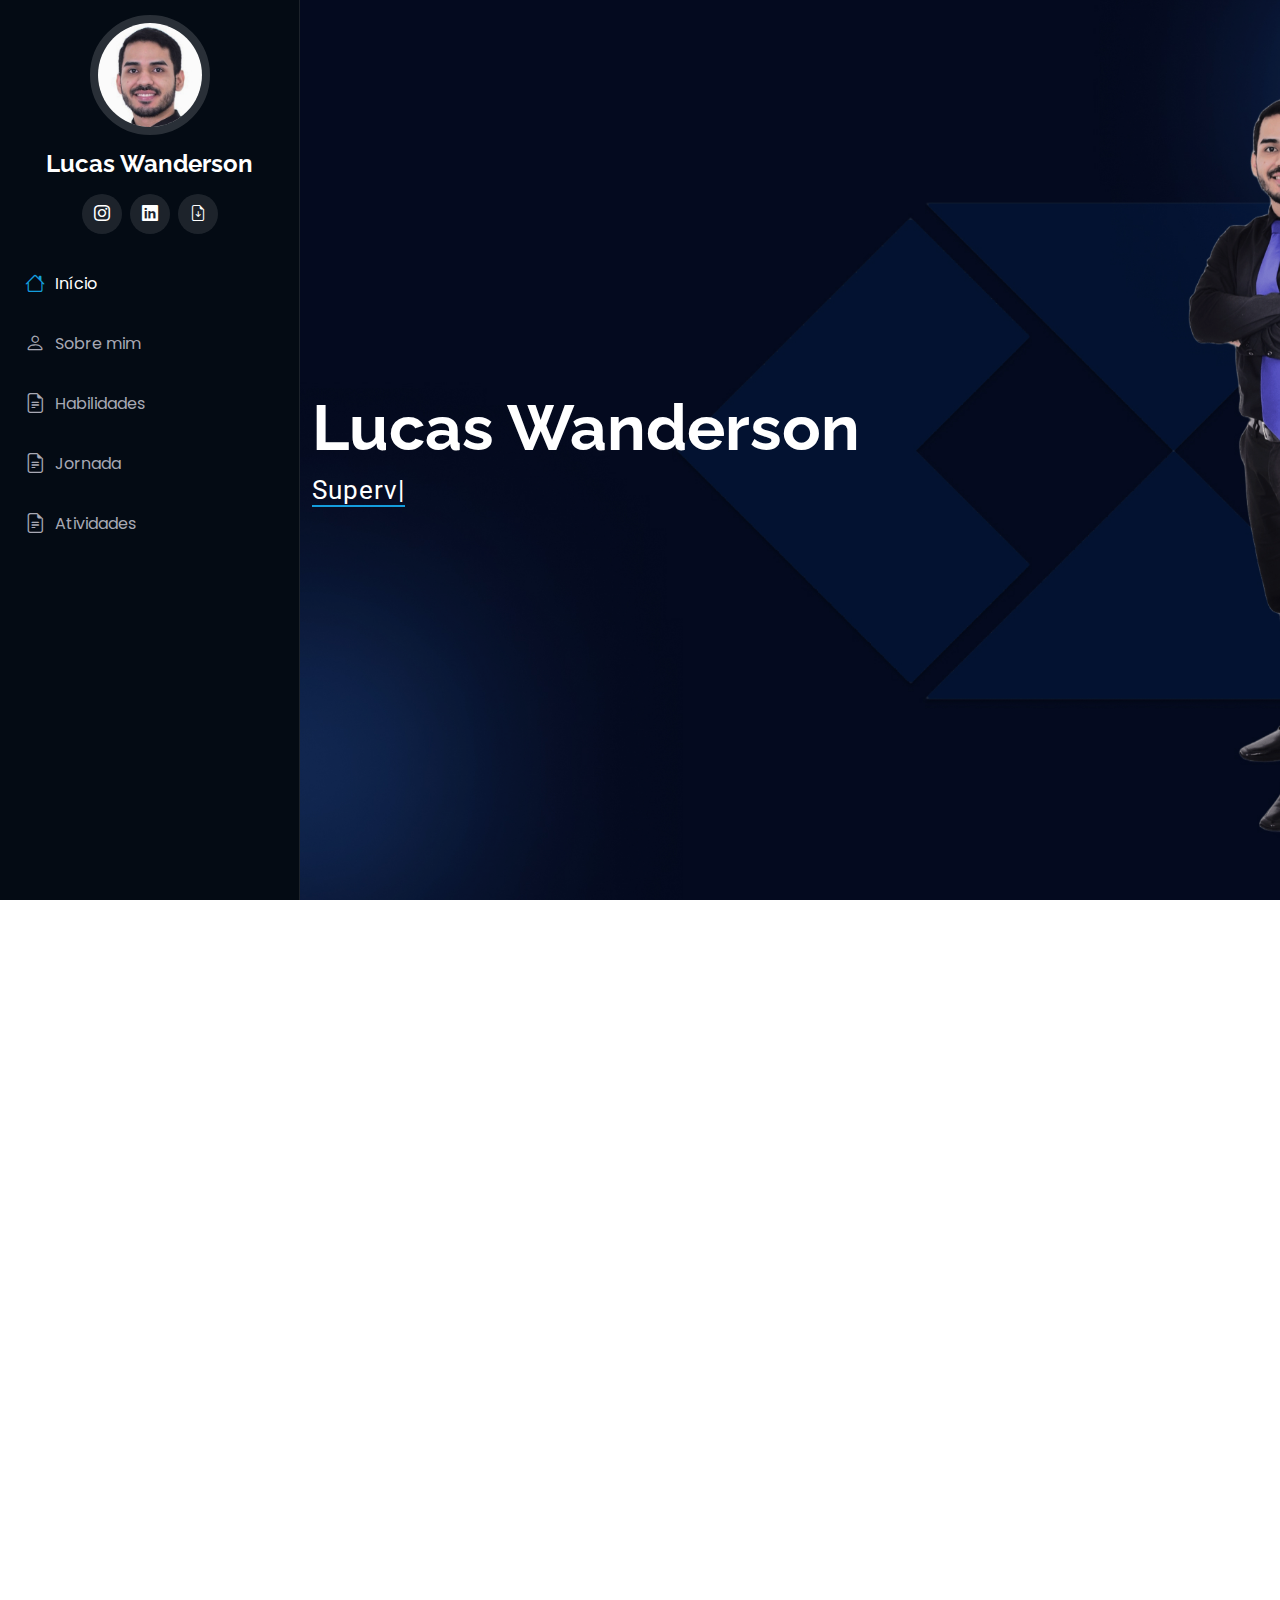
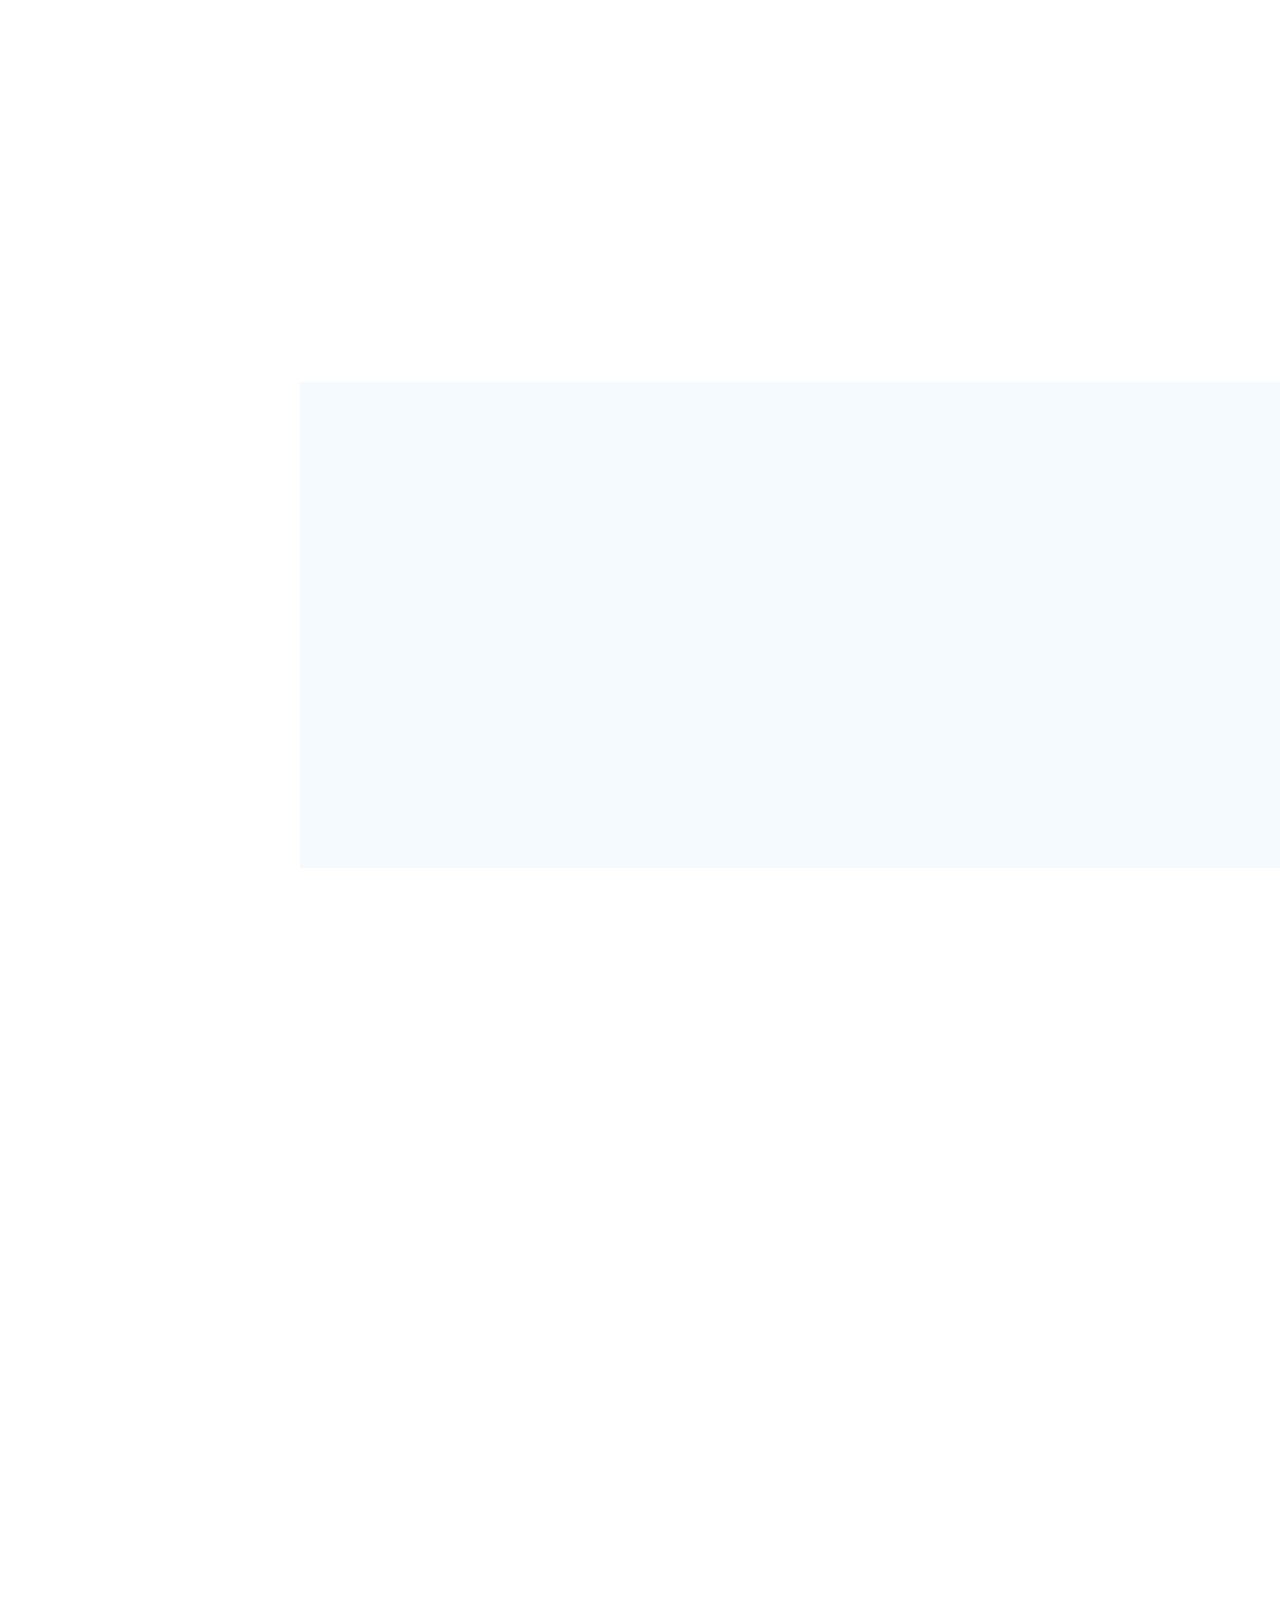
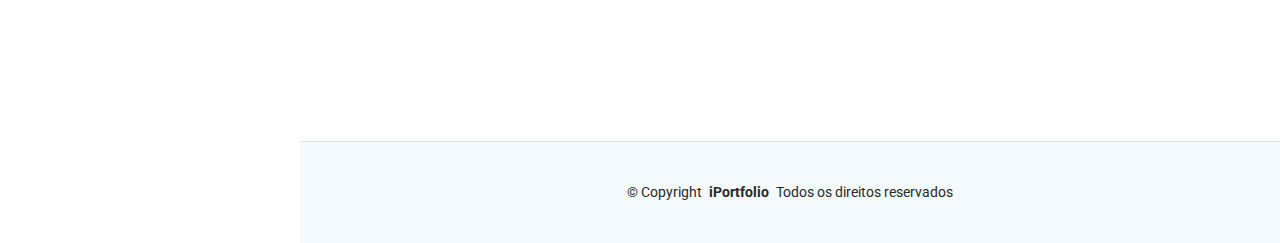
==== index.html @ 3a264b9e "subindo" ====
<!DOCTYPE html>
<html lang="en">

<head>
  <meta charset="utf-8">
  <meta content="width=device-width, initial-scale=1.0" name="viewport">
  <title>Lucas Wanderson</title>
  <meta content="" name="description">
  <meta content="" name="keywords">

  <!-- Favicons -->
  <link href="assets/img/favicon.png" rel="icon">
  <link href="assets/img/apple-touch-icon.png" rel="apple-touch-icon">

  <!-- Fonts -->
  <link href="https://fonts.googleapis.com" rel="preconnect">
  <link href="https://fonts.gstatic.com" rel="preconnect" crossorigin>
  <link href="https://fonts.googleapis.com/css2?family=Roboto:ital,wght@0,100;0,300;0,400;0,500;0,700;0,900;1,100;1,300;1,400;1,500;1,700;1,900&family=Poppins:ital,wght@0,100;0,200;0,300;0,400;0,500;0,600;0,700;0,800;0,900;1,100;1,200;1,300;1,400;1,500;1,600;1,700;1,800;1,900&family=Raleway:ital,wght@0,100;0,200;0,300;0,400;0,500;0,600;0,700;0,800;0,900;1,100;1,200;1,300;1,400;1,500;1,600;1,700;1,800;1,900&display=swap" rel="stylesheet">

  <!-- Vendor CSS Files -->
  <link href="assets/vendor/bootstrap/css/bootstrap.min.css" rel="stylesheet">
  <link href="assets/vendor/bootstrap-icons/bootstrap-icons.css" rel="stylesheet">
  <link href="assets/vendor/aos/aos.css" rel="stylesheet">
  <link href="assets/vendor/glightbox/css/glightbox.min.css" rel="stylesheet">
  <link href="assets/vendor/swiper/swiper-bundle.min.css" rel="stylesheet">

  <!-- Main CSS File -->
  <link href="assets/css/main.css" rel="stylesheet">

  <!-- =======================================================
  * Template Name: iPortfolio
  * Template URL: https://bootstrapmade.com/iportfolio-bootstrap-portfolio-websites-template/
  * Updated: Jun 29 2024 with Bootstrap v5.3.3
  * Author: BootstrapMade.com
  * License: https://bootstrapmade.com/license/
  ======================================================== -->
</head>

<body class="index-page">

  <header id="header" class="header dark-background d-flex flex-column">
    <i class="header-toggle d-xl-none bi bi-list"></i>

    <div class="profile-img">
      <img src="assets/img/my-profile.jpg" alt="" class="img-fluid rounded-circle">
    </div>

    <a href="index.html" class="logo d-flex align-items-center justify-content-center">
      <!-- Uncomment the line below if you also wish to use an image logo -->
      <!-- <img src="assets/img/logo.png" alt=""> -->
      <h1 class="sitename">Lucas Wanderson</h1>
    </a>

    <div class="social-links text-center">
      <!-- <a href="#" class="twitter"><i class="bi bi-twitter-x"></i></a>
      <a href="#" class="facebook"><i class="bi bi-facebook"></i></a> -->
      <a href="https://www.instagram.com/lwcn97?igsh=OGFjcnBmeXV5bHp3" class="instagram"><i class="bi bi-instagram"></i></a>
      <!-- <a href="#" class="google-plus"><i class="bi bi-skype"></i></a> -->
      <a href="https://www.linkedin.com/in/lucas-wanderson-6985551a0/" class="linkedin"><i class="bi bi-linkedin"></i></a>

      <a href="assets/Profile.pdf" class="cv-download" download><i class="bi bi-file-earmark-arrow-down"></i></a>
    </div>

    <nav id="navmenu" class="navmenu">
      <ul>
        <li><a href="#hero" class="active"><i class="bi bi-house navicon"></i>Início</a></li>
        <li><a href="#about"><i class="bi bi-person navicon"></i> Sobre mim</a></li>
        <li><a href="#skills"><i class="bi bi-file-earmark-text navicon"></i> Habilidades</a></li>
        <li><a href="#resume"><i class="bi bi-file-earmark-text navicon"></i> Jornada</a></li>
        <li><a href="#services"><i class="bi-file-earmark-text navicon"></i> Atividades</a></li>
        <!-- <li><a href="#services"><i class="bi bi-hdd-stack navicon"></i> Competências</a></li> -->
        <!-- <li class="dropdown"><a href="#"><i class="bi bi-menu-button navicon"></i> <span>Dropdown</span> <i class="bi bi-chevron-down toggle-dropdown"></i></a>
          <ul>
            <li><a href="#">Dropdown 1</a></li>
            <li class="dropdown"><a href="#"><span>Deep Dropdown</span> <i class="bi bi-chevron-down toggle-dropdown"></i></a>
              <ul>
                <li><a href="#">Deep Dropdown 1</a></li>
                <li><a href="#">Deep Dropdown 2</a></li>
                <li><a href="#">Deep Dropdown 3</a></li>
                <li><a href="#">Deep Dropdown 4</a></li>
                <li><a href="#">Deep Dropdown 5</a></li>
              </ul>
            </li>
            <li><a href="#">Dropdown 2</a></li>
            <li><a href="#">Dropdown 3</a></li>
            <li><a href="#">Dropdown 4</a></li>
          </ul>
        </li> -->
        <!-- <li><a href="#contact"><i class="bi bi-envelope navicon"></i> Contato</a></li> -->
      </ul>
    </nav>

  </header>

  <main class="main">

    <!-- Hero Section -->
    <section id="hero" class="hero section dark-background">

      <img src="assets/img/bg-hero-1.jpg" alt="" data-aos="fade-in" class="">

      <div class="container" data-aos="fade-up" data-aos-delay="30">
        <h2>Lucas Wanderson</h2>
        <p> <span class="typed" data-typed-items="Supervisor de Operações, Supervisor de Logística, Coordenador de Logística, Especialista em Logística, Líder, Analista de Logística, Gestão e Liderança de Equipes, Inbound e Outbound, SLAs, KPIs, Supply Chain"></span><span class="typed-cursor typed-cursor--blink" aria-hidden="true"></span><span class="typed-cursor typed-cursor--blink" aria-hidden="true"></span></p>
      </div>

    </section><!-- /Hero Section -->

    <!-- About Section -->
    <section id="about" class="about section">

      <!-- Section Title -->
      <div class="container section-title" data-aos="fade-up">
        <h2>Sobre</h2>
        <p>Sou Supervisor de Logística com mais de 5 anos de experiência no setor, sendo os últimos 3 anos dedicados à supervisão de operações logísticas. Tenho expertise em gestão de processos que abrangem recebimento, armazenagem, expedição, transporte e distribuição, sempre com foco na otimização e melhoria contínua.</p>
      </div><!-- End Section Title -->

      <div class="container" data-aos="fade-up" data-aos-delay="100">

        <div class="row gy-4 justify-content-center">
          <div class="col-lg-4">
            <img src="assets/img/bg-hero-2.jpg" class="img-fluid" alt="">
          </div>
          <div class="col-lg-8 content">
            <h2>Supervisor de Operações</h2>
            <p class="fst-italic py-3">
              Minha abordagem estratégica e técnica visa sempre agregar valor ao processo logístico, visando resultados consistentes e a melhoria dos processos de forma sustentável.
            </p>
            <div class="row">
              <div class="col-lg-6">
                <ul>
                  <li><i class="bi bi-chevron-right"></i> <strong>Idade:</strong> <span>28</span></li>
                  <li><i class="bi bi-chevron-right"></i> <strong>Email:</strong> <span>uso.wanderson@gmail.com</span></li>
                  <li><i class="bi bi-chevron-right"></i> <strong>Cidade:</strong> <span>Manaus / AM</span></li>
                </ul>
              </div>
              <div class="col-lg-6">
                <ul>
                 
                  <li><i class="bi bi-chevron-right"></i> <strong>Graduação:</strong> <span>Lógistica</span></li>
                  <li><i class="bi bi-chevron-right"></i> <strong>Especialização l :</strong> <span>Engenharia de Produção</span></li>
                  <li><i class="bi bi-chevron-right"></i> <strong>Especialização ll :</strong> <span>Capacitação, Comércio e Varejo</span></li>
                </ul>
              </div>
            </div>
            <p class="py-3">
              Ao longo da minha trajetória, desenvolvi habilidades sólidas na análise de KPIs e SLAs, com o objetivo de garantir o cumprimento de prazos, aumentar a produtividade e assegurar a eficiência e a qualidade dos serviços prestados. Minha atuação é orientada pela busca constante da excelência, sempre voltada para a satisfação dos clientes internos e externos.
            </p>
          </div>
        </div>

      </div>

    </section><!-- /About Section -->

    <!-- Stats Section -->
    <section id="stats" class="stats section">

      <div class="container" data-aos="fade-up" data-aos-delay="100">

        <div class="row gy-4">

          <div class="col-lg-4 col-md-6">
            <div class="stats-item">
              <img src="/assets/img/cs-bahia.png" width="250px">
              <p><strong>Supervisor de Operações</strong> <p> 3 anos</p></p>
              <a href="/atividades-cs-bahia.html">Saiba mais</a>
            </div>
          </div><!-- End Stats Item -->

          <div class="col-lg-4 col-md-6">
            <div class="stats-item">
              <img src="/assets/img/bemol.png" width="250px">
              <p><strong>Supervisor de Operações</strong> <p> 2 anos +</p></p>
              <a href="/atividades-bemol.html">Saiba mais</a>
             
            </div>
          </div><!-- End Stats Item -->

          <div class="col-lg-4 col-md-6">
            <div class="stats-item">
              <img src="/assets/img/pmz.png" width="250px">
              <p><strong>Auxiliar de Logística e Vendas</strong><p> 2 anos</p></p>
              <a href="/atividades-pmz.html">Saiba mais</a>
            </div>
          </div><!-- End Stats Item -->

          <!-- <div class="col-lg-3 col-md-6">
            <div class="stats-item">
              <i class="bi bi-people"></i>
              <span data-purecounter-start="0" data-purecounter-end="32" data-purecounter-duration="1" class="purecounter"></span>
              <p><strong>Hard Workers</strong> <span>rerum asperiores dolor</span></p>
            </div>
          </div>End Stats Item -->

        </div>

      </div>

    </section><!-- /Stats Section -->

    <!-- Skills Section -->
    <section id="skills" class="skills section light-background">

      <!-- Section Title -->
      <div class="container section-title" data-aos="fade-up">
        <h2>Habilidades</h2>
        <p>Possuo experiência e domínio das principais ferramentas e metodologias utilizadas na área de logística e gestão operacional, garantindo eficiência nos processos e otimização de resultados.</p>
      </div><!-- End Section Title -->

      <div class="container" data-aos="fade-up" data-aos-delay="100">

        <div class="row skills-content skills-animation">

          <div class="col-lg-6">

            <div class="progress">
              <span class="skill"><span>Power BI</span> <i class="val">75%</i></span>
              <div class="progress-bar-wrap">
                <div class="progress-bar" role="progressbar" aria-valuenow="75" aria-valuemin="0" aria-valuemax="100"></div>
              </div>
            </div><!-- End Skills Item -->
            <div class="progress">
              <span class="skill"><span>ERP</span> <i class="val">70%</i></span>
              <div class="progress-bar-wrap">
                <div class="progress-bar" role="progressbar" aria-valuenow="70" aria-valuemin="0" aria-valuemax="100"></div>
              </div>
            </div><!-- End Skills Item -->
            <div class="progress">
              <span class="skill"><span>SAP</span> <i class="val">70%</i></span>
              <div class="progress-bar-wrap">
                <div class="progress-bar" role="progressbar" aria-valuenow="70" aria-valuemin="0" aria-valuemax="100"></div>
              </div>
            </div><!-- End Skills Item -->

            <div class="progress">
              <span class="skill"><span>Totvs</span> <i class="val">70%</i></span>
              <div class="progress-bar-wrap">
                <div class="progress-bar" role="progressbar" aria-valuenow="70" aria-valuemin="0" aria-valuemax="100"></div>
              </div>
            </div><!-- End Skills Item -->

           
          </div>

          <div class="col-lg-6">

            <div class="progress">
              <span class="skill"><span>Office</span> <i class="val">80%</i></span>
              <div class="progress-bar-wrap">
                <div class="progress-bar" role="progressbar" aria-valuenow="80" aria-valuemin="0" aria-valuemax="100"></div>
              </div>
            </div><!-- End Skills Item -->

            <div class="progress">
              <span class="skill"><span>Inglês</span> <i class="val">50%</i></span>
              <div class="progress-bar-wrap">
                <div class="progress-bar" role="progressbar" aria-valuenow="50" aria-valuemin="0" aria-valuemax="100"></div>
              </div>
            </div><!-- End Skills Item -->


          </div>

        </div>

      </div>

    </section><!-- /Skills Section -->

    <!-- Resume Section -->
    <section id="resume" class="resume section">

      <!-- Section Title -->
     <!-- Section Title -->
<div class="container section-title" data-aos="fade-up">
  <h2>Jornada</h2>
  <p>Profissional com vasta experiência em logística, gestão de operações e otimização de processos, garantindo eficiência e cumprimento de metas.</p>
</div><!-- End Section Title -->

<div class="container">
  <div class="row">
    <div class="col-lg-6" data-aos="fade-up" data-aos-delay="100">
      <h3 class="resume-title">Resumo</h3>
      <div class="resume-item pb-0">
        <h4>Lucas Wanderson</h4>
        <p><em>Supervisor de Operações Logísticas com experiência em gestão de equipes, otimização de processos e análise de indicadores de desempenho. Profissional focado na melhoria contínua, redução de custos e cumprimento de prazos.</em></p>
        <ul>
          <li>Manaus, Amazonas, Brasil</li>
          <li>uso.wanderson@gmail.com</li>
          <li><a href="https://www.linkedin.com/in/lucas-wanderson-6985551a0/">LinkedIn</a></li>
        </ul>
      </div><!-- End Resume Item -->
      Engenharia de Produção
      <h3 class="resume-title">Formação Acadêmica</h3>
      <div class="resume-item">
        <h4>Pós Graduação em Engenharia de Produção</h4>
        <h5>2025 - Em andamento</h5>
        <p><em>Uniasselvi</em></p>
      </div>
      <div class="resume-item">
        <h4>Graduação em Logística</h4>
        <h5>2017 - 2019</h5>
        <p><em>Centro Universitário Fametro</em></p>
      </div>
      <div class="resume-item">
        <h4>Capacitação em Comércio e Varejo</h4>
        <h5>2012 - 2014</h5>
        <p><em>UniNorte (Centro Universitário do Norte)</em></p>
      </div>
    </div>

    <div class="col-lg-6" data-aos="fade-up" data-aos-delay="200">
      <h3 class="resume-title">Experiência Profissional</h3>
      <div class="resume-item">
        <h4>Supervisor de Operações Logísticas</h4>
        <h5>Maio de 2022 - Janeiro de 2025</h5>
        <p><em>Grupo Casas Bahia</em></p>
        <ul>
          <li>Gestão da assistência técnica nos estados do Amazonas, Maranhão e Piauí.</li>
          <li>Monitoramento de indicadores de prazo, produtividade e qualidade.</li>
          <li>Redução de custos e melhoria contínua baseadas em análise de dados.</li>
          <li>Gestão de equipe, avaliação de desempenho e desenvolvimento individual.</li>
        </ul>
      </div>
      <div class="resume-item">
        <h4>Supervisor de Operações</h4>
        <h5>Outubro de 2021 - Maio de 2022</h5>
        <p><em>Bemol</em></p>
        <ul>
          <li>Liderança e desenvolvimento da equipe para garantir o cumprimento de metas.</li>
          <li>Supervisão de montagens, desmontagens e assistência técnica.</li>
          <li>Gestão de frota e logística de abastecimento.</li>
        </ul>
      </div>
      <div class="resume-item">
        <h4>Auxiliar Administrativo de Logística</h4>
        <h5>Outubro de 2020 - Setembro de 2021</h5>
        <p><em>Bemol</em></p>
        <ul>
          <li>Faturamento e tratamento de pedidos e notas fiscais.</li>
          <li>Planejamento e monitoramento de rotas de transporte e distribuição.</li>
          <li>Atendimento a chamados via SAC/SAP e gestão de indicadores.</li>
        </ul>
      </div>
      <div class="resume-item">
        <h4>Assistente Júnior</h4>
        <h5>Fevereiro de 2020 - Setembro de 2020</h5>
        <p><em>Bemol</em></p>
        <ul>
          <li>Conferência e registro de pagamentos de clientes.</li>
          <li>Atendimento ao cliente e suporte na organização da loja.</li>
          <li>Gestão de ocorrências e apoio na administração da loja.</li>
        </ul>
      </div>
      <div class="resume-item">
        <h4>Auxiliar de Logística e Vendas</h4>
        <h5>Julho de 2012 - Junho de 2014</h5>
        <p><em>Grupo PMZ</em></p>
        <ul>
          <li>Armazenamento, separação e controle de estoque.</li>
          <li>Gerenciamento de entrada e saída de mercadorias.</li>
        </ul>
      </div>
    </div>
  </div>
</div>


    </section><!-- /Resume Section -->

    <!-- Portfolio Section -->


<!-- Services Section -->
<section id="services" class="services section">

  <!-- Section Title -->
  <div class="container section-title" data-aos="fade-up">
    <h2>Atividades</h2>
    <h4>Gestão e Processos</h4>
    <p>Otimização e eficiência com soluções estratégicas de gestão.</p>
  </div><!-- End Section Title -->

  <div class="container">
    <div class="row gy-4">

      <div class="col-lg-4 col-md-6 service-item d-flex" data-aos="fade-up" data-aos-delay="100">
        <div class="icon flex-shrink-0"><i class="bi bi-truck"></i></div>
        <div>
          <h4 class="title">Gestão de Transporte e Otimização de Rotas</h4>
          <p class="description">Melhoria na eficiência logística, redução de custos e otimização do tempo de entrega.</p>
        </div>
      </div><!-- End Service Item -->

      <div class="col-lg-4 col-md-6 service-item d-flex" data-aos="fade-up" data-aos-delay="200">
        <div class="icon flex-shrink-0"><i class="bi bi-box"></i></div>
        <div>
          <h4 class="title">Gestão de Processos de Recebimento</h4>
          <p class="description">Controle eficiente na entrada de mercadorias para garantir qualidade e agilidade.</p>
        </div>
      </div><!-- End Service Item -->

      <div class="col-lg-4 col-md-6 service-item d-flex" data-aos="fade-up" data-aos-delay="300">
        <div class="icon flex-shrink-0"><i class="bi bi-archive"></i></div>
        <div>
          <h4 class="title">Gestão de Estoque e Inventário</h4>
          <p class="description">Monitoramento e controle de estoque para evitar desperdícios e rupturas.</p>
        </div>
      </div><!-- End Service Item -->

      <div class="col-lg-4 col-md-6 service-item d-flex" data-aos="fade-up" data-aos-delay="400">
        <div class="icon flex-shrink-0"><i class="bi bi-list-check"></i></div>
        <div>
          <h4 class="title">Gestão de Processos de Picking</h4>
          <p class="description">Otimização na separação de pedidos para maior produtividade e precisão.</p>
        </div>
      </div><!-- End Service Item -->

      <div class="col-lg-4 col-md-6 service-item d-flex" data-aos="fade-up" data-aos-delay="500">
        <div class="icon flex-shrink-0"><i class="bi bi-people"></i></div>
        <div>
          <h4 class="title">Liderança e Gestão de Equipe</h4>
          <p class="description">Desenvolvimento de habilidades para liderar e engajar times com eficiência.</p>
        </div>
      </div><!-- End Service Item -->

      <div class="col-lg-4 col-md-6 service-item d-flex" data-aos="fade-up" data-aos-delay="600">
        <div class="icon flex-shrink-0"><i class="bi bi-lightbulb"></i></div>
        <div>
          <h4 class="title">Resolução de Problemas e Tomada de Decisão</h4>
          <p class="description">Estratégias eficazes para solucionar desafios e tomar decisões assertivas.</p>
        </div>
      </div><!-- End Service Item -->

      <div class="col-lg-4 col-md-6 service-item d-flex" data-aos="fade-up" data-aos-delay="700">
        <div class="icon flex-shrink-0"><i class="bi bi-chat"></i></div>
        <div>
          <h4 class="title">Comunicação e Relacionamento Interdepartamental</h4>
          <p class="description">Integração entre setores para melhorar a colaboração e o desempenho organizacional.</p>
        </div>
      </div><!-- End Service Item -->

      <div class="col-lg-4 col-md-6 service-item d-flex" data-aos="fade-up" data-aos-delay="800">
        <div class="icon flex-shrink-0"><i class="bi bi-graph-up"></i></div>
        <div>
          <h4 class="title">Monitoramento e Acompanhamento de Indicadores e Resultados (KPIs)</h4>
          <p class="description">Análise de métricas para garantir performance e melhoria contínua.</p>
        </div>
      </div><!-- End Service Item -->

      <div class="col-lg-4 col-md-6 service-item d-flex" data-aos="fade-up" data-aos-delay="900">
        <div class="icon flex-shrink-0"><i class="bi bi-arrow-repeat"></i></div>
        <div>
          <h4 class="title">Melhoria Contínua e Otimização de Processos</h4>
          <p class="description">Implementação de práticas para aprimorar eficiência e inovação nos processos.</p>
        </div>
      </div><!-- End Service Item -->

    </div>
  </div>
</section><!-- /Services Section -->



    <!-- Testimonials Section -->

    <!-- <section id="testimonials" class="testimonials section light-background">

  
      <div class="container section-title" data-aos="fade-up">
        <h2>Testimonials</h2>
        <p>Necessitatibus eius consequatur ex aliquid fuga eum quidem sint consectetur velit</p>
      </div>

      <div class="container" data-aos="fade-up" data-aos-delay="100">

        <div class="swiper init-swiper">
          <script type="application/json" class="swiper-config">
            {
              "loop": true,
              "speed": 600,
              "autoplay": {
                "delay": 5000
              },
              "slidesPerView": "auto",
              "pagination": {
                "el": ".swiper-pagination",
                "type": "bullets",
                "clickable": true
              },
              "breakpoints": {
                "320": {
                  "slidesPerView": 1,
                  "spaceBetween": 40
                },
                "1200": {
                  "slidesPerView": 3,
                  "spaceBetween": 1
                }
              }
            }
          </script>
          <div class="swiper-wrapper">

            <div class="swiper-slide">
              <div class="testimonial-item">
                <p>
                  <i class="bi bi-quote quote-icon-left"></i>
                  <span>Proin iaculis purus consequat sem cure digni ssim donec porttitora entum suscipit rhoncus. Accusantium quam, ultricies eget id, aliquam eget nibh et. Maecen aliquam, risus at semper.</span>
                  <i class="bi bi-quote quote-icon-right"></i>
                </p>
                <img src="assets/img/testimonials/testimonials-1.jpg" class="testimonial-img" alt="">
                <h3>Saul Goodman</h3>
                <h4>Ceo &amp; Founder</h4>
              </div>
            </div>

            <div class="swiper-slide">
              <div class="testimonial-item">
                <p>
                  <i class="bi bi-quote quote-icon-left"></i>
                  <span>Export tempor illum tamen malis malis eram quae irure esse labore quem cillum quid malis quorum velit fore eram velit sunt aliqua noster fugiat irure amet legam anim culpa.</span>
                  <i class="bi bi-quote quote-icon-right"></i>
                </p>
                <img src="assets/img/testimonials/testimonials-2.jpg" class="testimonial-img" alt="">
                <h3>Sara Wilsson</h3>
                <h4>Designer</h4>
              </div>
            </div>

            <div class="swiper-slide">
              <div class="testimonial-item">
                <p>
                  <i class="bi bi-quote quote-icon-left"></i>
                  <span>Enim nisi quem export duis labore cillum quae magna enim sint quorum nulla quem veniam duis minim tempor labore quem eram duis noster aute amet eram fore quis sint minim.</span>
                  <i class="bi bi-quote quote-icon-right"></i>
                </p>
                <img src="assets/img/testimonials/testimonials-3.jpg" class="testimonial-img" alt="">
                <h3>Jena Karlis</h3>
                <h4>Store Owner</h4>
              </div>
            </div>

            <div class="swiper-slide">
              <div class="testimonial-item">
                <p>
                  <i class="bi bi-quote quote-icon-left"></i>
                  <span>Fugiat enim eram quae cillum dolore dolor amet nulla culpa multos export minim fugiat dolor enim duis veniam ipsum anim magna sunt elit fore quem dolore labore illum veniam.</span>
                  <i class="bi bi-quote quote-icon-right"></i>
                </p>
                <img src="assets/img/testimonials/testimonials-4.jpg" class="testimonial-img" alt="">
                <h3>Matt Brandon</h3>
                <h4>Freelancer</h4>
              </div>
            </div>

            <div class="swiper-slide">
              <div class="testimonial-item">
                <p>
                  <i class="bi bi-quote quote-icon-left"></i>
                  <span>Quis quorum aliqua sint quem legam fore sunt eram irure aliqua veniam tempor noster veniam sunt culpa nulla illum cillum fugiat legam esse veniam culpa fore nisi cillum quid.</span>
                  <i class="bi bi-quote quote-icon-right"></i>
                </p>
                <img src="assets/img/testimonials/testimonials-5.jpg" class="testimonial-img" alt="">
                <h3>John Larson</h3>
                <h4>Entrepreneur</h4>
              </div>
            </div>
          </div>
          <div class="swiper-pagination"></div>
        </div>

      </div>

    </section> -->

    <!-- Contact Section -->
    <!-- <section id="contact" class="contact section">

      
      <div class="container section-title" data-aos="fade-up">
        <h2>Contact</h2>
        <p>Necessitatibus eius consequatur ex aliquid fuga eum quidem sint consectetur velit</p>
      </div>

      <div class="container" data-aos="fade-up" data-aos-delay="100">

        <div class="row gy-4">

          <div class="col-lg-5">

            <div class="info-wrap">
              <div class="info-item d-flex" data-aos="fade-up" data-aos-delay="200">
                <i class="bi bi-geo-alt flex-shrink-0"></i>
                <div>
                  <h3>Address</h3>
                  <p>A108 Adam Street, New York, NY 535022</p>
                </div>
              </div>

              <div class="info-item d-flex" data-aos="fade-up" data-aos-delay="300">
                <i class="bi bi-telephone flex-shrink-0"></i>
                <div>
                  <h3>Call Us</h3>
                  <p>+1 5589 55488 55</p>
                </div>
              </div>

              <div class="info-item d-flex" data-aos="fade-up" data-aos-delay="400">
                <i class="bi bi-envelope flex-shrink-0"></i>
                <div>
                  <h3>Email Us</h3>
                  <p>info@example.com</p>
                </div>
              </div>

              <iframe src="https://www.google.com/maps/embed?pb=!1m14!1m8!1m3!1d48389.78314118045!2d-74.006138!3d40.710059!3m2!1i1024!2i768!4f13.1!3m3!1m2!1s0x89c25a22a3bda30d%3A0xb89d1fe6bc499443!2sDowntown%20Conference%20Center!5e0!3m2!1sen!2sus!4v1676961268712!5m2!1sen!2sus" frameborder="0" style="border:0; width: 100%; height: 270px;" allowfullscreen="" loading="lazy" referrerpolicy="no-referrer-when-downgrade"></iframe>
            </div>
          </div>

          <div class="col-lg-7">
            <form action="forms/contact.php" method="post" class="php-email-form" data-aos="fade-up" data-aos-delay="200">
              <div class="row gy-4">

                <div class="col-md-6">
                  <label for="name-field" class="pb-2">Your Name</label>
                  <input type="text" name="name" id="name-field" class="form-control" required="">
                </div>

                <div class="col-md-6">
                  <label for="email-field" class="pb-2">Your Email</label>
                  <input type="email" class="form-control" name="email" id="email-field" required="">
                </div>

                <div class="col-md-12">
                  <label for="subject-field" class="pb-2">Subject</label>
                  <input type="text" class="form-control" name="subject" id="subject-field" required="">
                </div>

                <div class="col-md-12">
                  <label for="message-field" class="pb-2">Message</label>
                  <textarea class="form-control" name="message" rows="10" id="message-field" required=""></textarea>
                </div>

                <div class="col-md-12 text-center">
                  <div class="loading">Loading</div>
                  <div class="error-message"></div>
                  <div class="sent-message">Your message has been sent. Thank you!</div>

                  <button type="submit">Send Message</button>
                </div>

              </div>
            </form>
          </div>

        </div>

      </div>

    </section> -->

  </main>

  <footer id="footer" class="footer position-relative light-background">

    <div class="container">
      <div class="copyright text-center ">
        <p>© <span>Copyright</span> <strong class="px-1 sitename">iPortfolio</strong> <span>Todos os direitos reservados</span></p>
      </div>
    </div>

  </footer>

  <!-- Scroll Top -->
  <a href="#" id="scroll-top" class="scroll-top d-flex align-items-center justify-content-center"><i class="bi bi-arrow-up-short"></i></a>

  <!-- Preloader -->
  <div id="preloader"></div>

  <!-- Vendor JS Files -->
  <script src="assets/vendor/bootstrap/js/bootstrap.bundle.min.js"></script>
  <script src="assets/vendor/php-email-form/validate.js"></script>
  <script src="assets/vendor/aos/aos.js"></script>
  <script src="assets/vendor/typed.js/typed.umd.js"></script>
  <script src="assets/vendor/purecounter/purecounter_vanilla.js"></script>
  <script src="assets/vendor/waypoints/noframework.waypoints.js"></script>
  <script src="assets/vendor/glightbox/js/glightbox.min.js"></script>
  <script src="assets/vendor/imagesloaded/imagesloaded.pkgd.min.js"></script>
  <script src="assets/vendor/isotope-layout/isotope.pkgd.min.js"></script>
  <script src="assets/vendor/swiper/swiper-bundle.min.js"></script>

  <!-- Main JS File -->
  <script src="assets/js/main.js"></script>

</body>

</html>
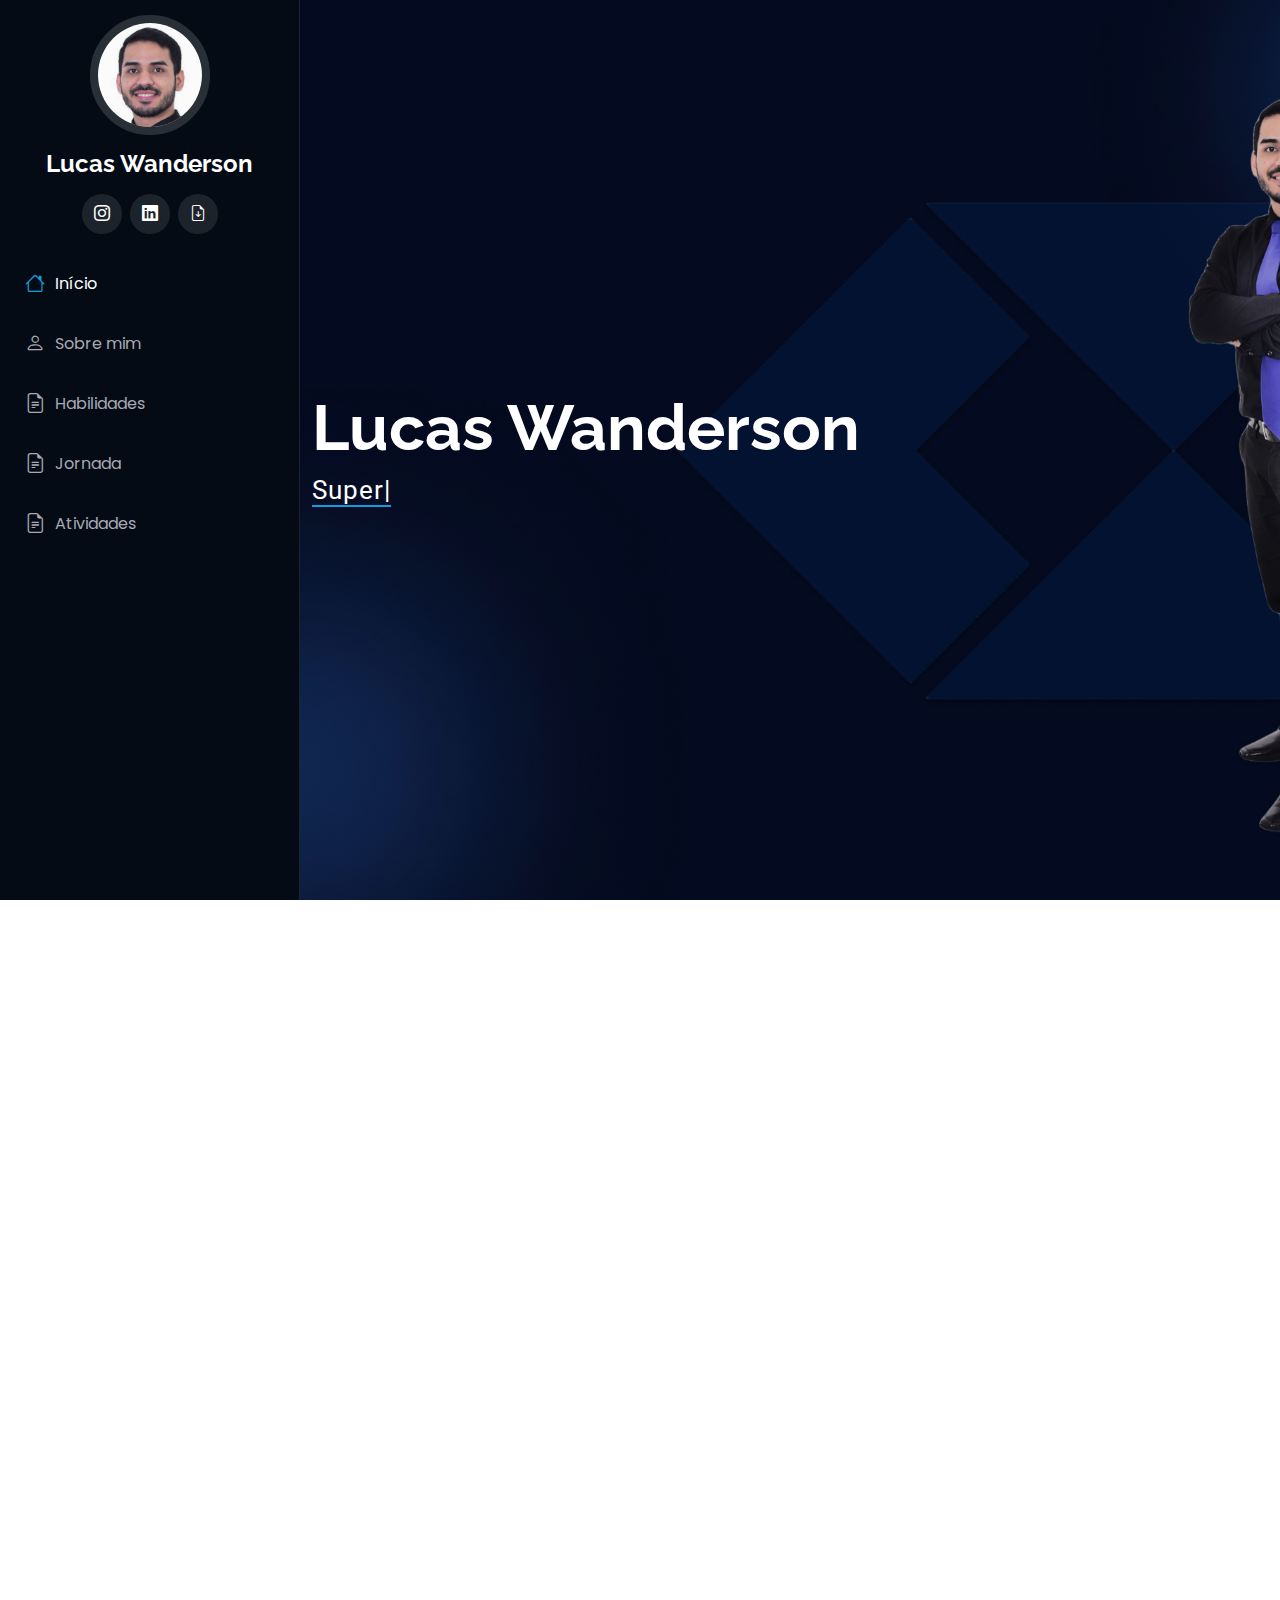
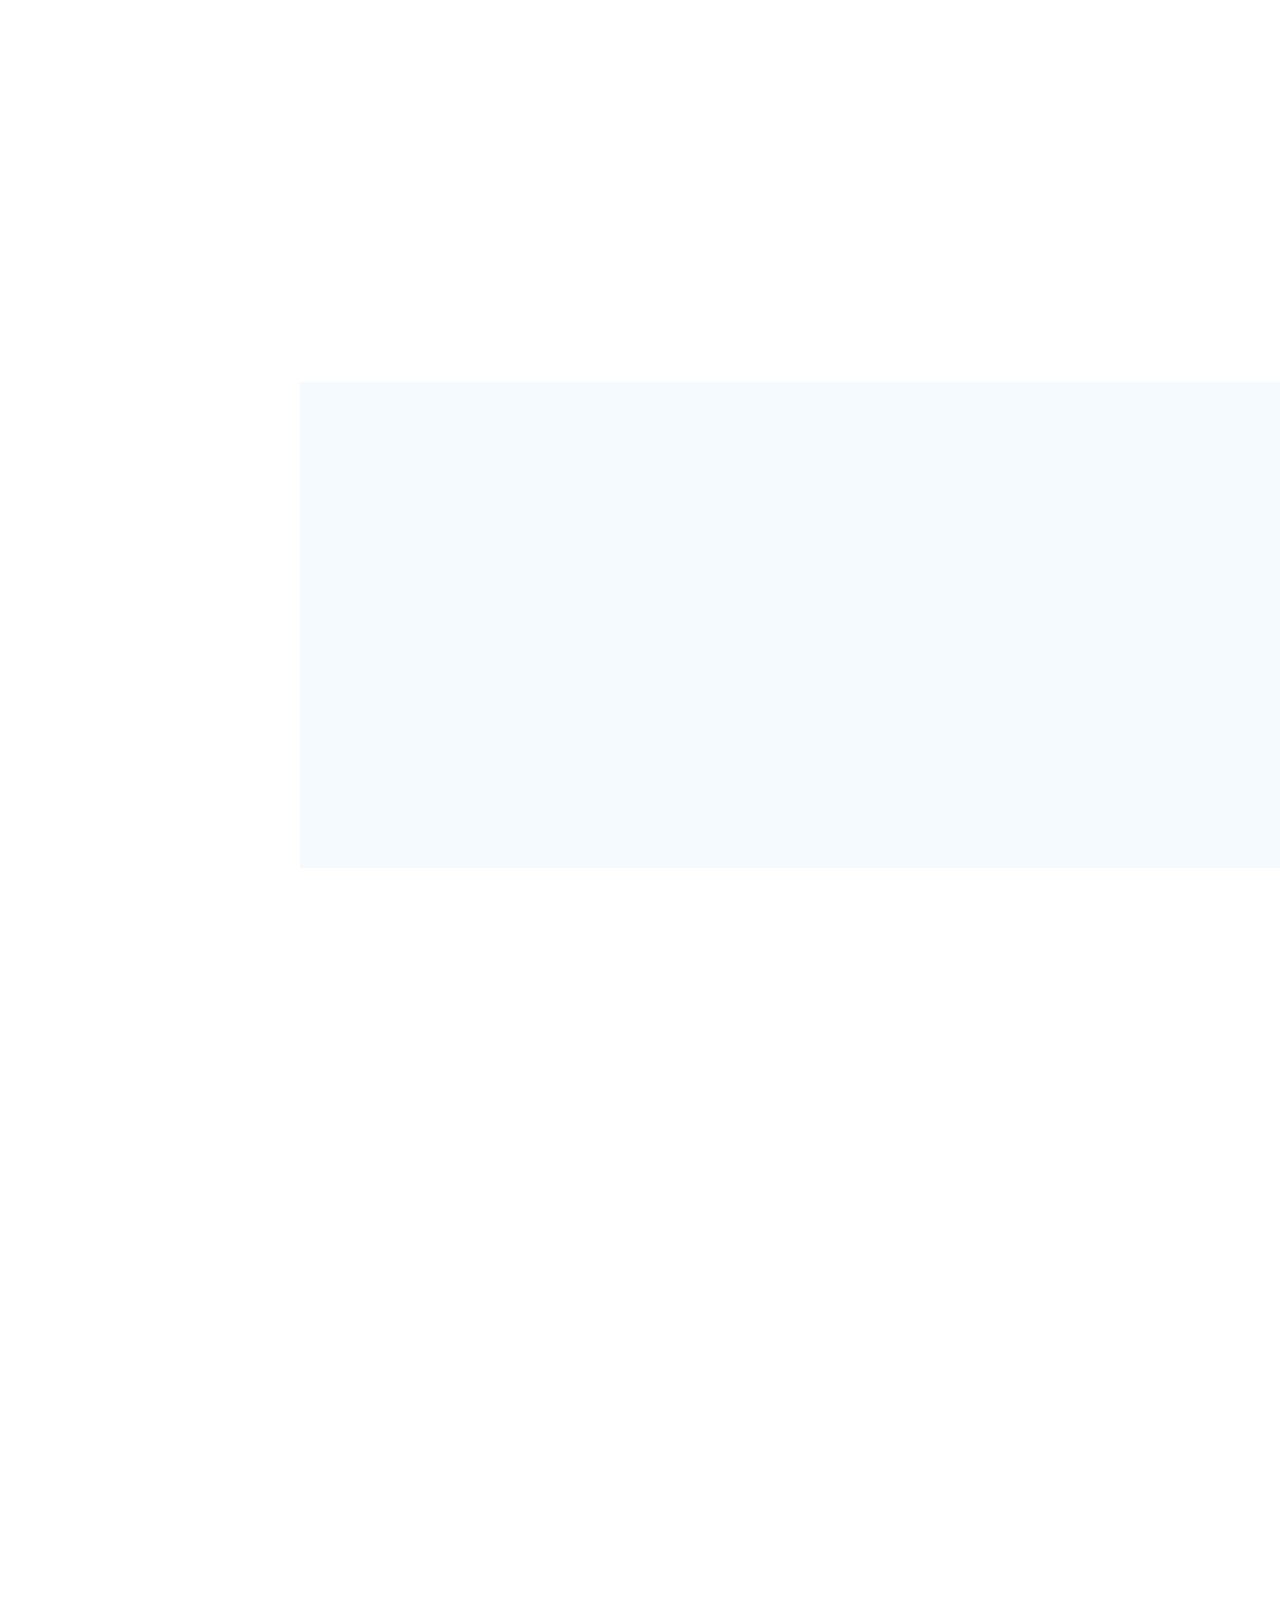
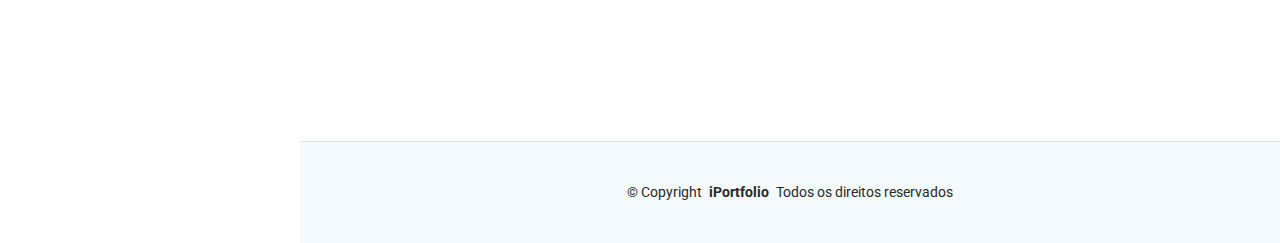
==== commit 853d15ee: "Update index.html url" ====
--- a/index.html
+++ b/index.html
@@ -164,7 +164,7 @@
             <div class="stats-item">
               <img src="/assets/img/cs-bahia.png" width="250px">
               <p><strong>Supervisor de Operações</strong> <p> 3 anos</p></p>
-              <a href="/atividades-cs-bahia.html">Saiba mais</a>
+              <a href="/PortifolioLucasWanderson/atividades-cs-bahia.html">Saiba mais</a>
             </div>
           </div><!-- End Stats Item -->
 
@@ -172,7 +172,7 @@
             <div class="stats-item">
               <img src="/assets/img/bemol.png" width="250px">
               <p><strong>Supervisor de Operações</strong> <p> 2 anos +</p></p>
-              <a href="/atividades-bemol.html">Saiba mais</a>
+              <a href="/PortifolioLucasWanderson/atividades-bemol.html">Saiba mais</a>
              
             </div>
           </div><!-- End Stats Item -->
@@ -181,7 +181,7 @@
             <div class="stats-item">
               <img src="/assets/img/pmz.png" width="250px">
               <p><strong>Auxiliar de Logística e Vendas</strong><p> 2 anos</p></p>
-              <a href="/atividades-pmz.html">Saiba mais</a>
+              <a href="/PortifolioLucasWanderson/atividades-pmz.html">Saiba mais</a>
             </div>
           </div><!-- End Stats Item -->
 
@@ -696,4 +696,4 @@
 
 </body>
 
-</html>+</html>
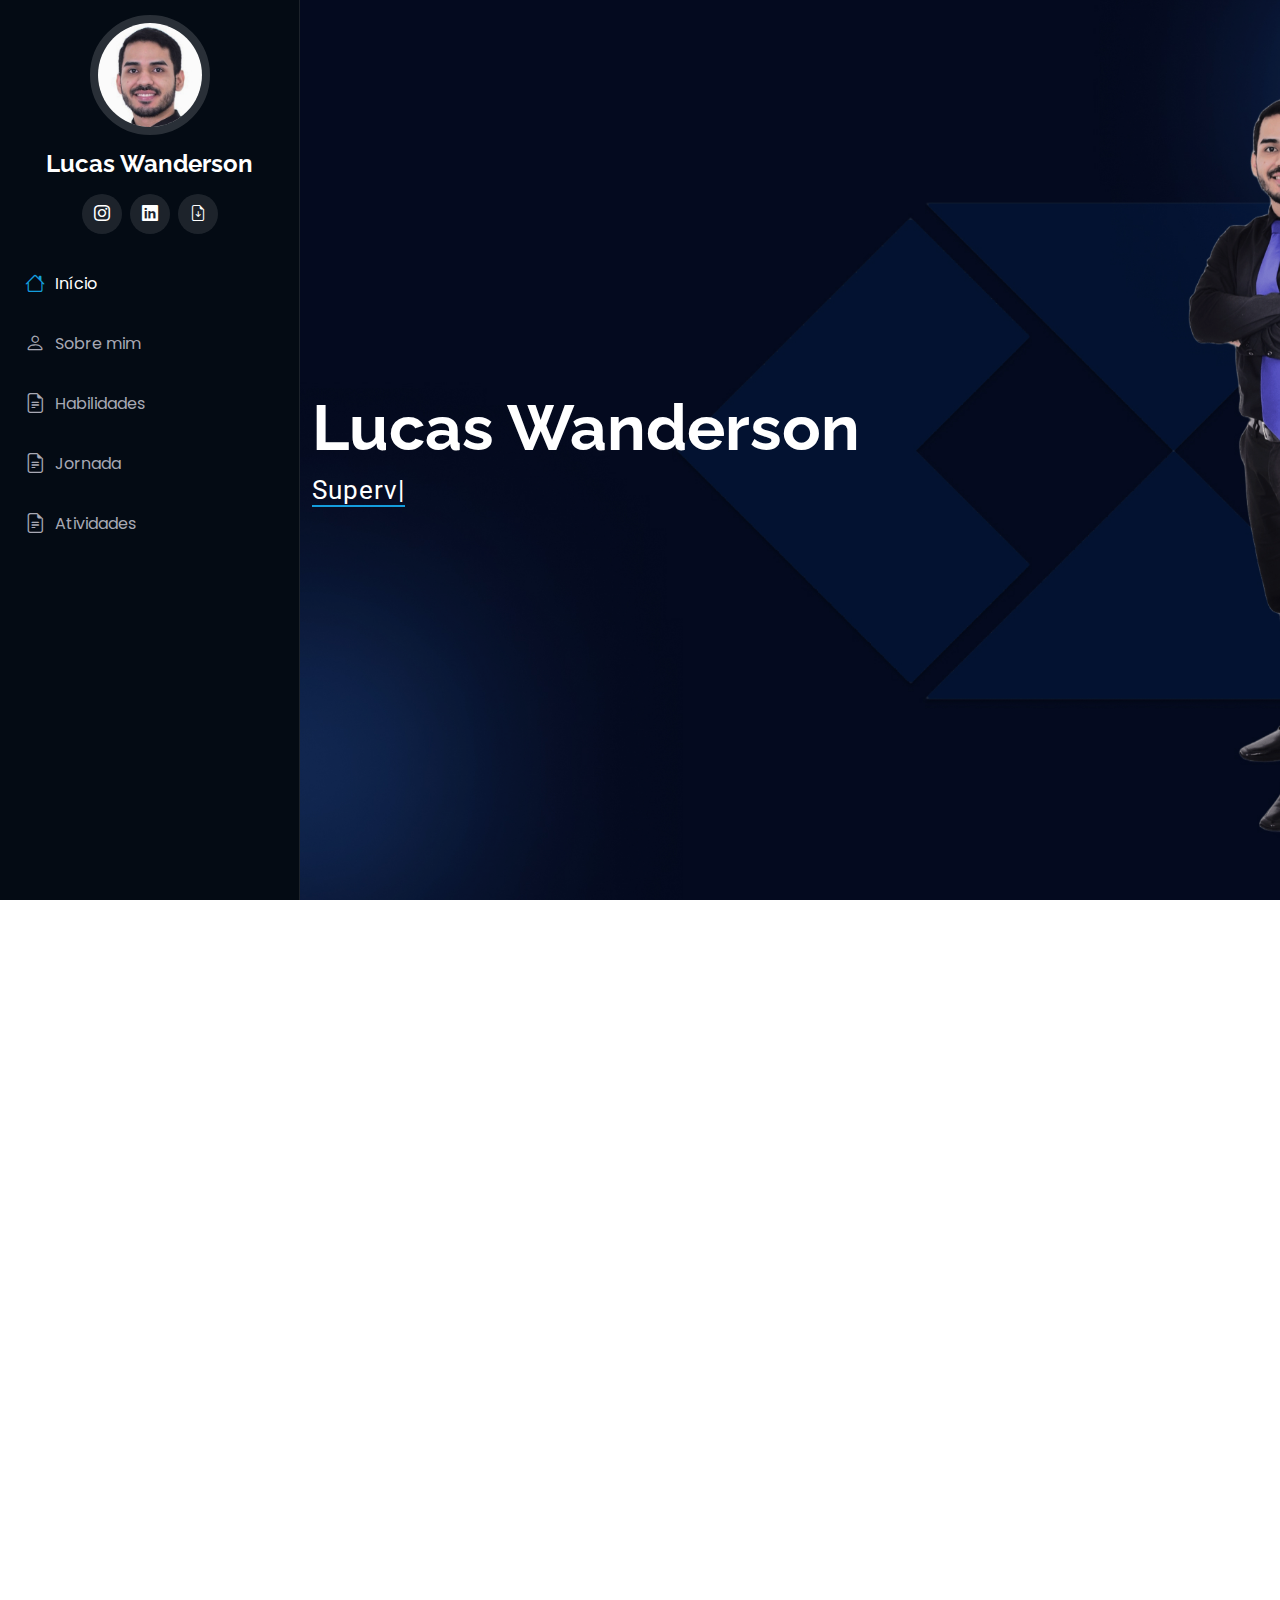
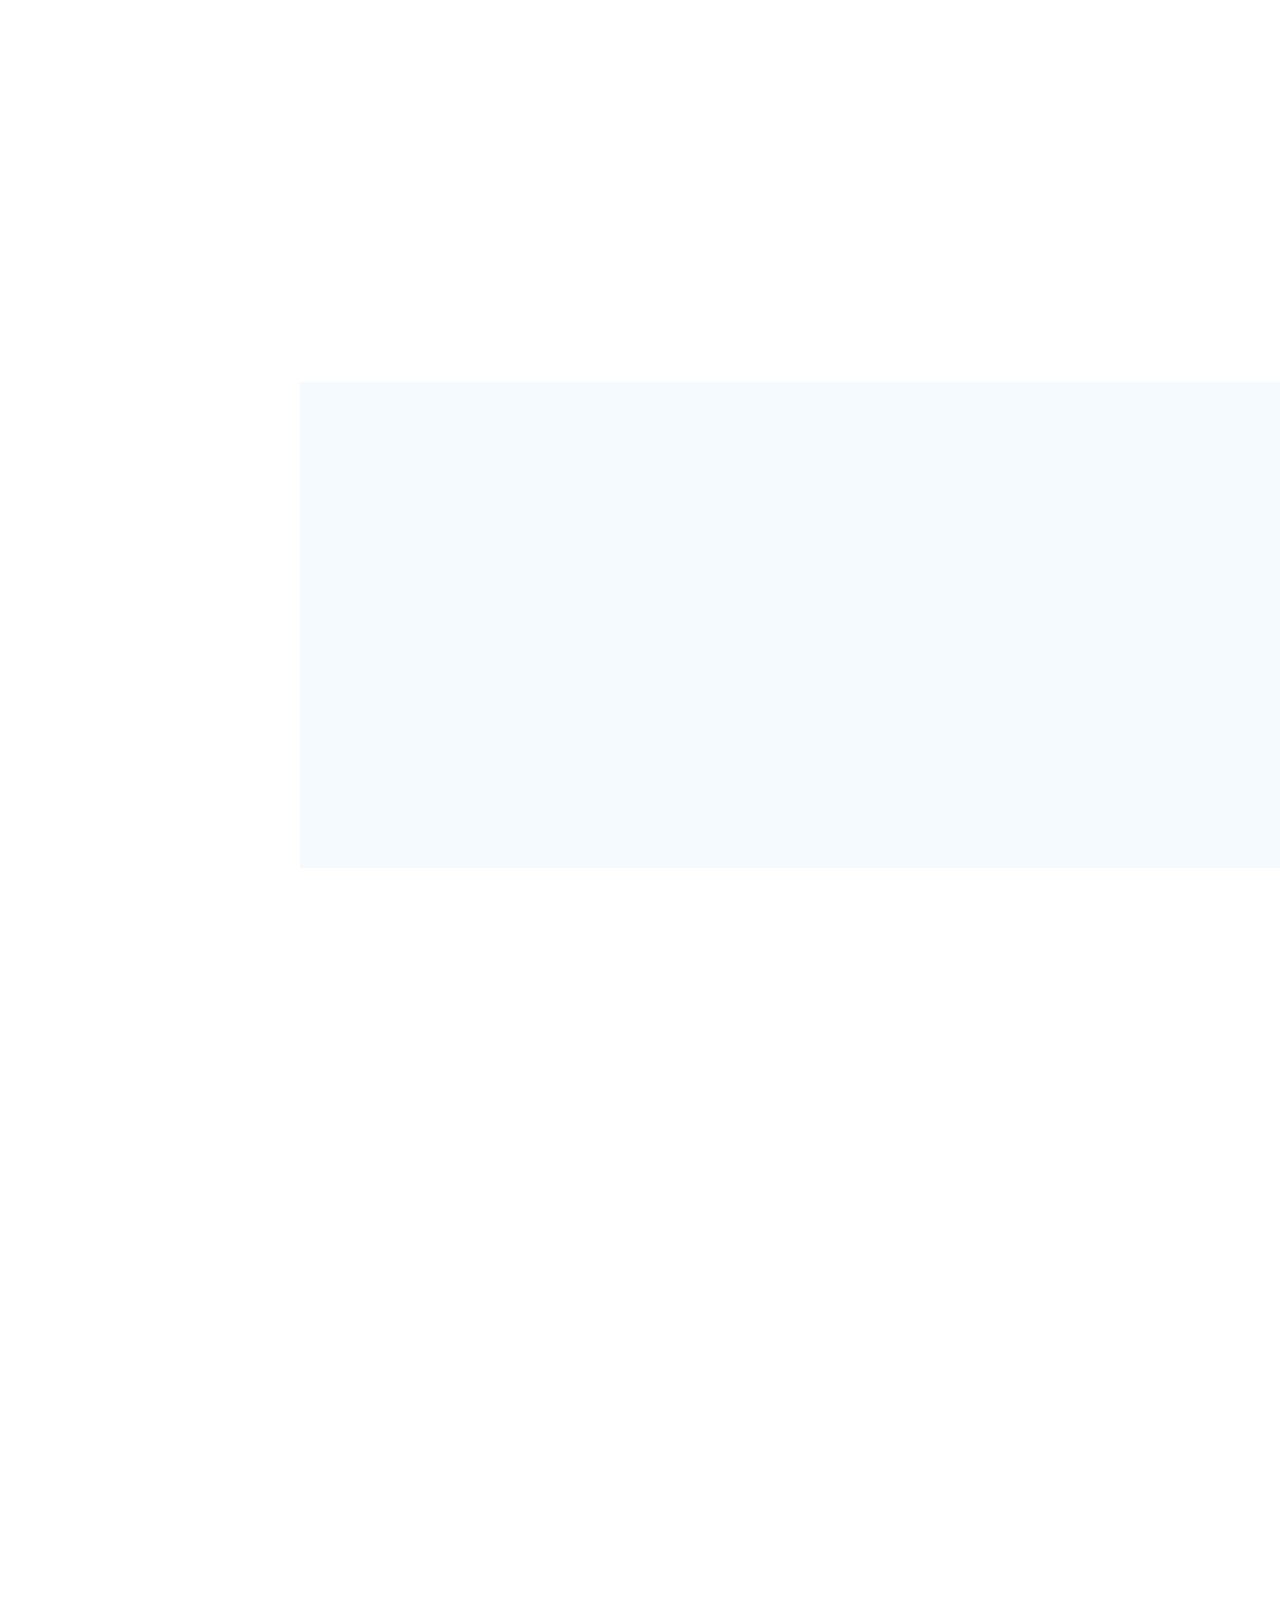
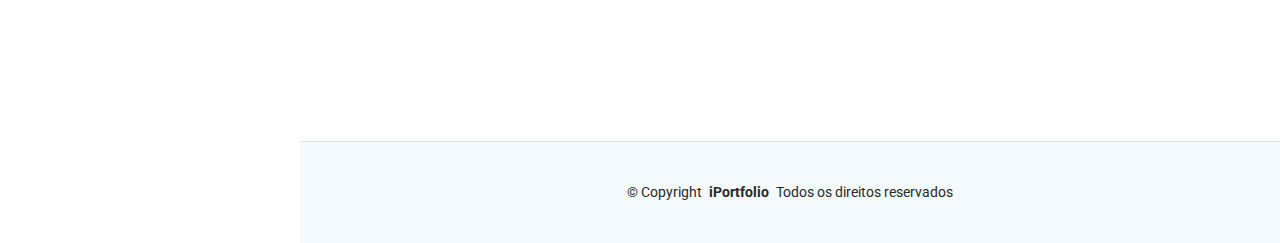
==== commit 65e1af13: "Update index.html tirando a barra pois esta na raiz" ====
--- a/index.html
+++ b/index.html
@@ -162,7 +162,7 @@
 
           <div class="col-lg-4 col-md-6">
             <div class="stats-item">
-              <img src="/assets/img/cs-bahia.png" width="250px">
+              <img src="assets/img/cs-bahia.jpg" width="250px">
               <p><strong>Supervisor de Operações</strong> <p> 3 anos</p></p>
               <a href="/PortifolioLucasWanderson/atividades-cs-bahia.html">Saiba mais</a>
             </div>
@@ -170,7 +170,7 @@
 
           <div class="col-lg-4 col-md-6">
             <div class="stats-item">
-              <img src="/assets/img/bemol.png" width="250px">
+              <img src="assets/img/bemol.jpg" width="250px">
               <p><strong>Supervisor de Operações</strong> <p> 2 anos +</p></p>
               <a href="/PortifolioLucasWanderson/atividades-bemol.html">Saiba mais</a>
              
@@ -179,7 +179,7 @@
 
           <div class="col-lg-4 col-md-6">
             <div class="stats-item">
-              <img src="/assets/img/pmz.png" width="250px">
+              <img src="assets/img/pmz.jpg" width="250px">
               <p><strong>Auxiliar de Logística e Vendas</strong><p> 2 anos</p></p>
               <a href="/PortifolioLucasWanderson/atividades-pmz.html">Saiba mais</a>
             </div>
